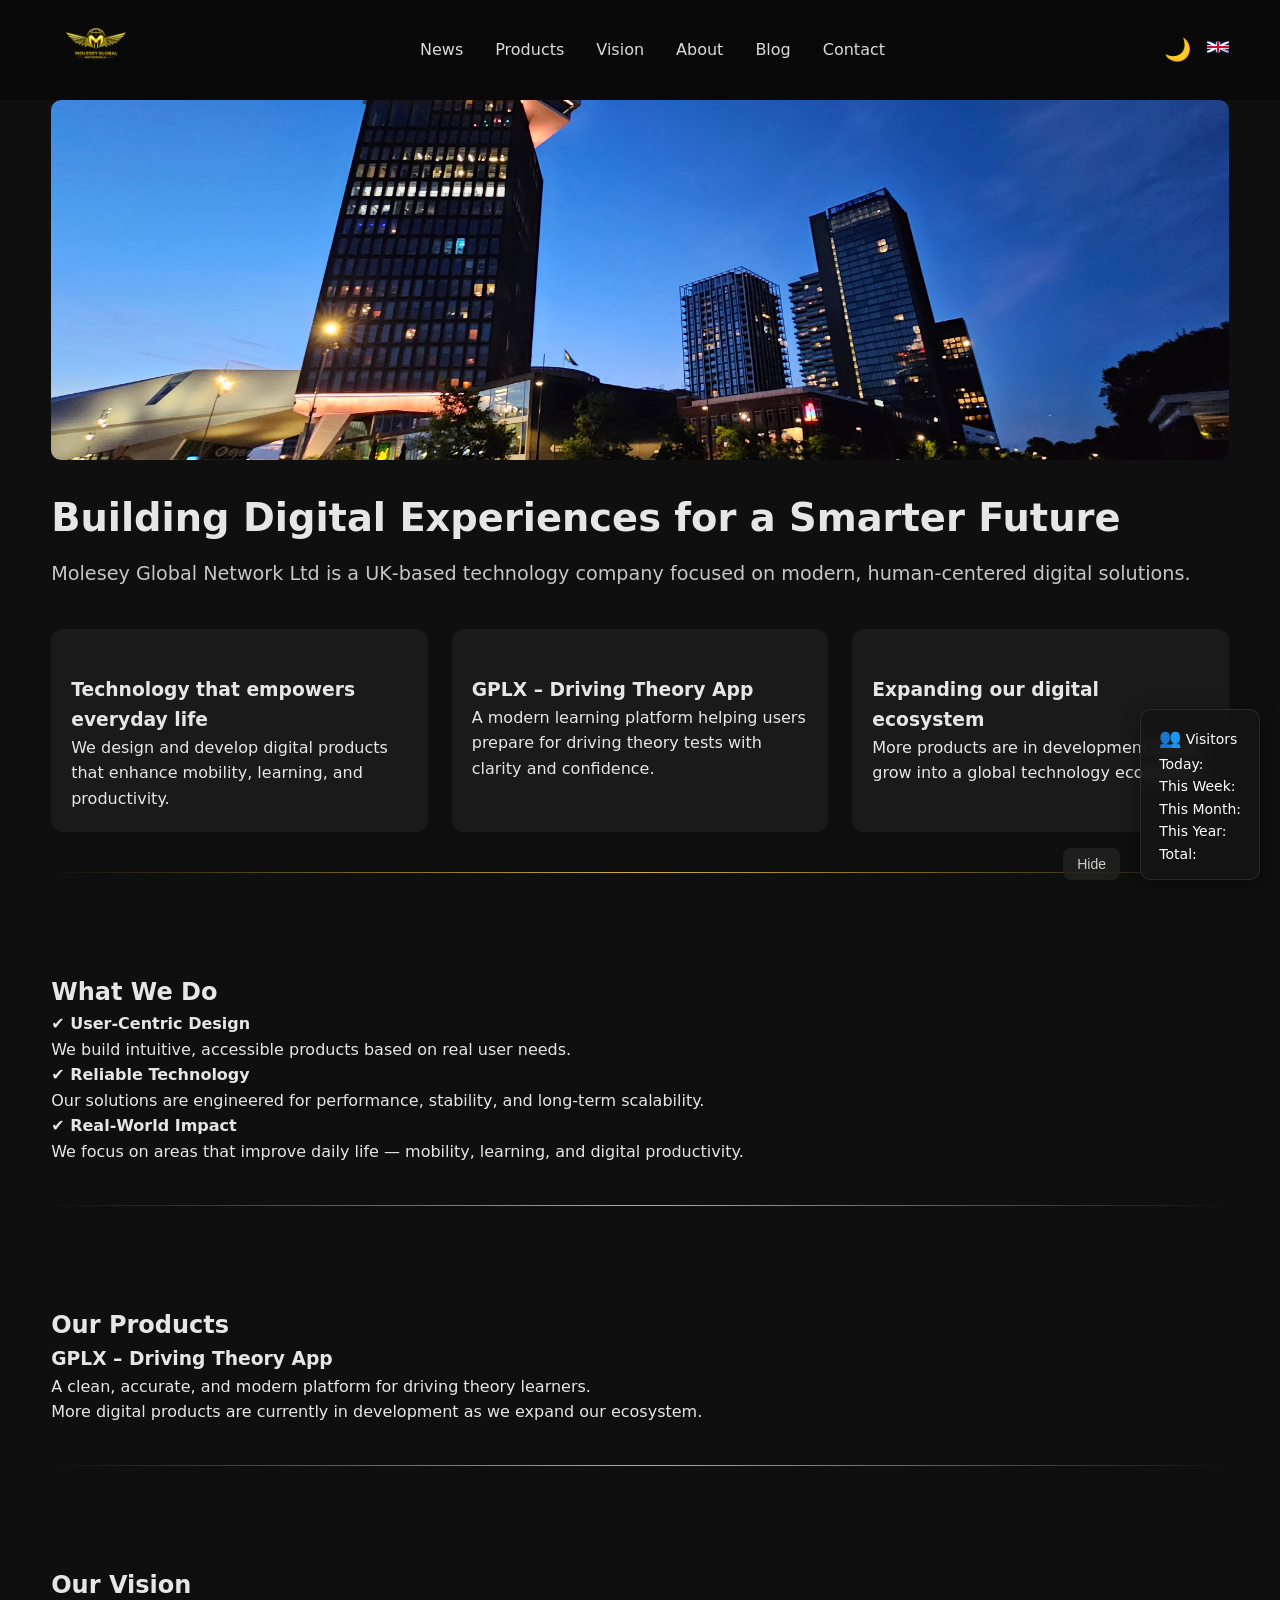
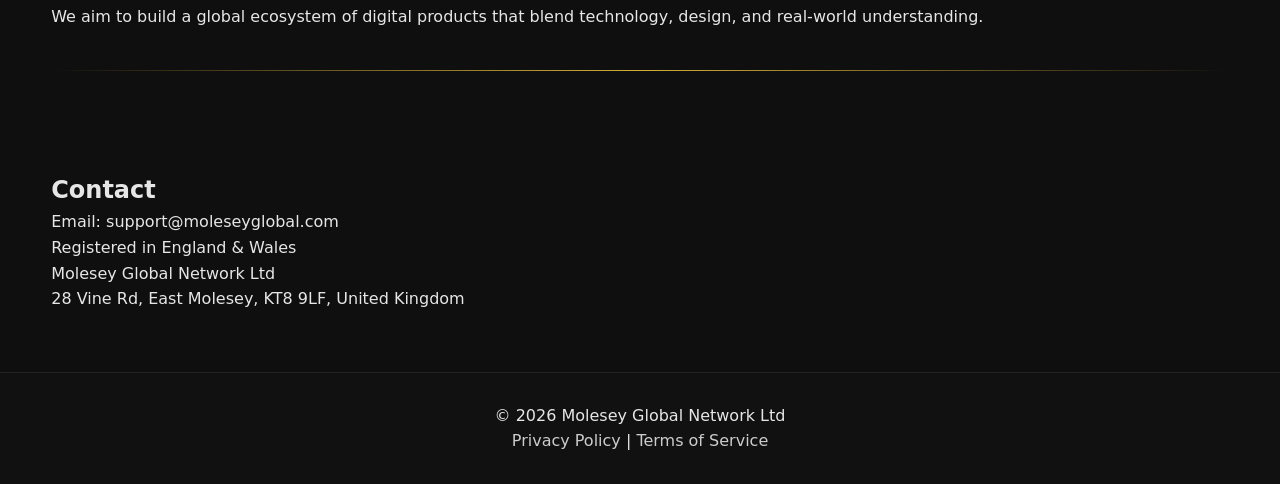
==== index.html @ 90e53769 "Update stylesheet version and script path" ====
<!DOCTYPE html>
<html lang="en">
<head>
    <meta charset="UTF-8">
    <meta name="viewport" content="width=device-width, initial-scale=1.0">

    <!-- SEO -->
    <title>Molesey Global Network Ltd</title>
    <meta name="description" content="Molesey Global Network Ltd – Building modern, human‑centered digital products in the UK.">

    <!-- Styles -->
    <link rel="stylesheet" href="/style.css?v=1.4">

    <!-- Favicon (optional) -->
    <link rel="icon" type="image/png" href="logo.png">
</head>

<body class="dark">

<!-- ============================
     HEADER
============================ -->
<header class="header">
    <div class="container">
        <div class="header-inner">

            <!-- Logo -->
            <div class="logo">
                <img src="logo.png" alt="Molesey Global Network Logo">
            </div>

            <!-- Navigation -->
            <nav class="nav">
                <a href="#news" data-i18n="navbar.news"></a>
                <a href="#products" data-i18n="navbar.products"></a>
                <a href="#vision" data-i18n="navbar.vision"></a>
                <a href="about.html" data-i18n="navbar.about"></a>
                <a href="blog/index.html" data-i18n="navbar.blog"></a>
                <a href="#contact" data-i18n="navbar.contact"></a>
            </nav>

            <!-- Icons -->
            <div class="header-icons">
                <button id="darkToggle">🌙</button>
                <button id="lang-toggle"></button>
            </div>

        </div>
    </div>
</header>

<!-- ============================
     MAIN CONTENT
============================ -->
<main class="container">

    <!-- HERO -->
    <section id="news" class="hero">
        <img src="hero.jpg" class="hero-img" alt="Digital innovation">
        <h1 class="hero-title" data-i18n="home.hero_title"></h1>
        <p class="hero-desc" data-i18n="home.hero_desc"></p>
    </section>

    <!-- NEWS GRID -->
    <section class="news-grid">
        <article class="news-card">
            <img src="img1.jpg" alt="">
            <h3 data-i18n="home.card1_title"></h3>
            <p data-i18n="home.card1_desc"></p>
        </article>

        <article class="news-card">
            <img src="img2.jpg" alt="">
            <h3 data-i18n="home.card2_title"></h3>
            <p data-i18n="home.card2_desc"></p>
        </article>

        <article class="news-card">
            <img src="img3.jpg" alt="">
            <h3 data-i18n="home.card3_title"></h3>
            <p data-i18n="home.card3_desc"></p>
        </article>
    </section>
    <div class="section-divider"></div>

    <!-- ABOUT / WHAT WE DO -->
    <section id="about" class="section-block">
        <h2 class="section-title" data-i18n="home.what_we_do_title"></h2>

        <div class="feature-list">
            <div class="feature-item">
                <h4 data-i18n="home.feature1_title"></h4>
                <p data-i18n="home.feature1_desc"></p>
            </div>

            <div class="feature-item">
                <h4 data-i18n="home.feature2_title"></h4>
                <p data-i18n="home.feature2_desc"></p>
            </div>

            <div class="feature-item">
                <h4 data-i18n="home.feature3_title"></h4>
                <p data-i18n="home.feature3_desc"></p>
            </div>
        </div>
    </section>
    <div class="section-divider"></div>

    <!-- PRODUCTS -->
    <section id="products" class="section-block">
        <h2 class="section-title" data-i18n="home.products_title"></h2>

        <div class="product-card">
            <h3 data-i18n="home.product1_title"></h3>
            <p data-i18n="home.product1_desc"></p>
        </div>

        <p data-i18n="home.products_more"></p>
    </section>
    <div class="section-divider"></div>

    <!-- VISION -->
    <section id="vision" class="section-block">
        <h2 class="section-title" data-i18n="home.vision_title"></h2>
        <p data-i18n="home.vision_desc"></p>
    </section>
    <div class="section-divider"></div>

    <!-- CONTACT -->
    <section id="contact" class="section-block">
        <h2 class="section-title" data-i18n="home.contact_title"></h2>

        <p>Email: support@moleseyglobal.com</p>
        <p data-i18n="home.contact_registered"></p>
        <p>Molesey Global Network Ltd</p>
        <p>28 Vine Rd, East Molesey, KT8 9LF, United Kingdom</p>
    </section>

</main>

<!-- ============================
     FOOTER
============================ -->
<footer class="footer">
    <p>© 2026 Molesey Global Network Ltd</p>
    <p>
        <a href="/privacy.html">Privacy Policy</a> |
        <a href="/terms.html">Terms of Service</a>
    </p>
</footer>

<!-- ============================
     SCRIPTS
============================ -->
    
<script src="https://www.gstatic.com/firebasejs/10.7.0/firebase-app.js"></script>
<script src="https://www.gstatic.com/firebasejs/10.7.0/firebase-firestore.js"></script>
    
<div id="stats-box">
  <p><span style="font-size:18px;">👥</span> Visitors</p>
  <p>Today: <span id="today"></span></p>
  <p>This Week: <span id="week"></span></p>
  <p>This Month: <span id="month"></span></p>
  <p>This Year: <span id="year"></span></p>
  <p>Total: <span id="total"></span></p>
</div>

<button id="toggle-stats">Hide</button>

<script src="/assets/js/lang.js"></script>
<script src="/assets/js/darkmode.js"></script>
<script src="/assets/js/header-grow.js"></script>
<script src="blog.js"></script>
<script src="/about/about.js"></script>
<script src="assets/js/visitor-stats.js"></script>
    
</body>
</html>
---- style.css ----
/* ============================
   RESET
============================ */
* {
    margin: 0;
    padding: 0;
    box-sizing: border-box;
}

body {
    font-family: system-ui, -apple-system, BlinkMacSystemFont, "Segoe UI", sans-serif;
    line-height: 1.6;

    /* Light mode variables */
    --bg: #ffffff;
    --bg-card: #f5f5f5;
    --text: #333;
    --header-bg: rgba(0,0,0,0.35);
    --header-bg-scroll: rgba(0,0,0,0.55);
    --nav-color: #fff;
}

/* Dark mode variables */
body.dark {
    --bg: #0f0f0f;
    --bg-card: #1a1a1a;
    --text: #e6e6e6;
    --header-bg: rgba(0,0,0,0.35);
    --header-bg-scroll: rgba(0,0,0,0.55);
    --nav-color: #fff;
}

body {
    background: var(--bg);
    color: var(--text);
}

/* ============================
   CONTAINER
============================ */
.container {
    width: 92%;
    max-width: 1200px;
    margin: auto;
}

/* ============================
   HEADER (A1 — TRANSPARENT)
============================ */
.header {
    position: sticky;
    top: 0;
    z-index: 50;
    padding: 16px 0;
    background: var(--header-bg);
    backdrop-filter: blur(12px);
    transition: all 0.25s ease;
}

.header.shrink {
    padding: 10px 0;
    background: var(--header-bg-scroll);
}

/* Header inner */
.header-inner {
    display: flex;
    justify-content: space-between;
    align-items: center;
}

/* Logo */
.logo img {
    height: 60px;
    width: auto;
    transition: 0.25s ease;
}

.header.shrink .logo img {
    height: 90px !important;
    transform: scale(1.15);
}

/* Navigation */
.nav {
    display: flex;
    gap: 32px;
}

.nav a {
    text-decoration: none;
    color: var(--nav-color);
    font-weight: 500;
    opacity: 0.85;
    transition: 0.25s ease;
}

.nav a:hover {
    opacity: 1;
}

/* Header icons */
.header-icons {
    display: flex;
    gap: 16px;
    align-items: center;
}

.header-icons button {
    background: none;
    border: none;
    font-size: 22px;
    cursor: pointer;
    color: var(--nav-color);
}

/* ============================
   HERO SECTION (TRANG CHỦ)
============================ */
.hero-img {
    width: 100%;
    height: 360px;
    object-fit: cover;
    border-radius: 10px;
    margin-bottom: 20px;
}

.hero-title {
    font-size: 2.4rem;
    font-weight: 700;
    margin-bottom: 10px;
}

.hero-desc {
    font-size: 1.2rem;
    opacity: 0.85;
}

/* ============================
   SECTION SPACING
============================ */
.section-block {
    margin-top: 100px;
}

.section-divider {
  height: 1px;
  background: linear-gradient(to right, transparent, #d4af37, transparent);
  margin: 40px 0;
}

/* ============================
   NEWS GRID
============================ */
.news-grid {
    margin-top: 40px;
    display: grid;
    grid-template-columns: repeat(auto-fit, minmax(280px, 1fr));
    gap: 24px;
}

.news-card {
    background: var(--bg-card);
    padding: 20px;
    border-radius: 12px;
    transition: 0.25s ease;
}

.news-card:hover {
    transform: translateY(-4px);
    background: #222;
}

.news-card img {
    width: 100%;
    border-radius: 8px;
    margin-bottom: 12px;
}

/* ============================
   BLOG PAGE
============================ */
.blog-header {
    text-align: center;
    margin: 120px 0 40px;
}

.blog-grid {
    display: grid;
    grid-template-columns: repeat(auto-fit, minmax(280px, 1fr));
    gap: 24px;
    margin-top: 30px;
}

.blog-card {
    background: var(--bg-card);
    padding: 20px;
    border-radius: 12px;
    transition: 0.25s ease;
}

.blog-card:hover {
    transform: translateY(-4px);
    background: #222;
}

.read-more {
    color: #4da3ff;
    font-weight: 600;
}

/* ============================
   FOOTER
============================ */
.footer {
    margin-top: 60px;
    padding: 30px 0;
    text-align: center;
    background: #111;
    border-top: 1px solid #222;
}

.footer a {
    color: #ccc;
    text-decoration: none;
}

.footer a:hover {
    color: #ff4d4d;
}

/* ============================
   RESPONSIVE — TABLET + MOBILE
============================ */

/* Tablet (iPad, Samsung Tab) */
@media (max-width: 900px) {
    .nav {
        gap: 20px;
    }
}

/* Mobile (iPhone, Samsung) */
@media (max-width: 600px) {

    .header-inner {
        flex-direction: column;
        gap: 12px;
    }

    .logo img {
        height: 52px;
    }

    .header-icons {
        position: absolute;
        top: 10px;
        right: 14px;
    }

    .nav {
        flex-wrap: wrap;
        justify-content: center;
        gap: 14px;
        margin-top: 6px;
    }

    .nav a {
        padding: 6px 0;
    }
}

/* ============================
   FLAGS
============================ */
.flag-icon {
    width: 22px;
    height: 22px;
}
/* ============================
   Visttor Statistics
============================ */
#stats-box {
  position: fixed;
  bottom: 20px;
  right: 20px;
  background: rgba(20,20,20,0.85);
  border: 1px solid rgba(255,255,255,0.1);
  box-shadow: 0 4px 18px rgba(0,0,0,0.4);
  color: #fff;
  padding: 14px 18px;
  border-radius: 10px;
  font-size: 14px;
  z-index: 999;
  backdrop-filter: blur(6px);
  opacity: 0;
  transform: translateY(10px);
  animation: fadeInStats 0.6s ease-out forwards;
}

@keyframes fadeInStats {
  to {
    opacity: 1;
    transform: translateY(0);
  }
}
/* ============================
   Toogle for guest counter
============================ */
#toggle-stats {
  position: fixed;
  bottom: 20px;
  right: 160px;
  background: #222;
  color: #fff;
  border: none;
  padding: 8px 14px;
  border-radius: 8px;
  cursor: pointer;
  font-size: 14px;
  opacity: 0.8;
}
#toggle-stats:hover {
  opacity: 1;
}
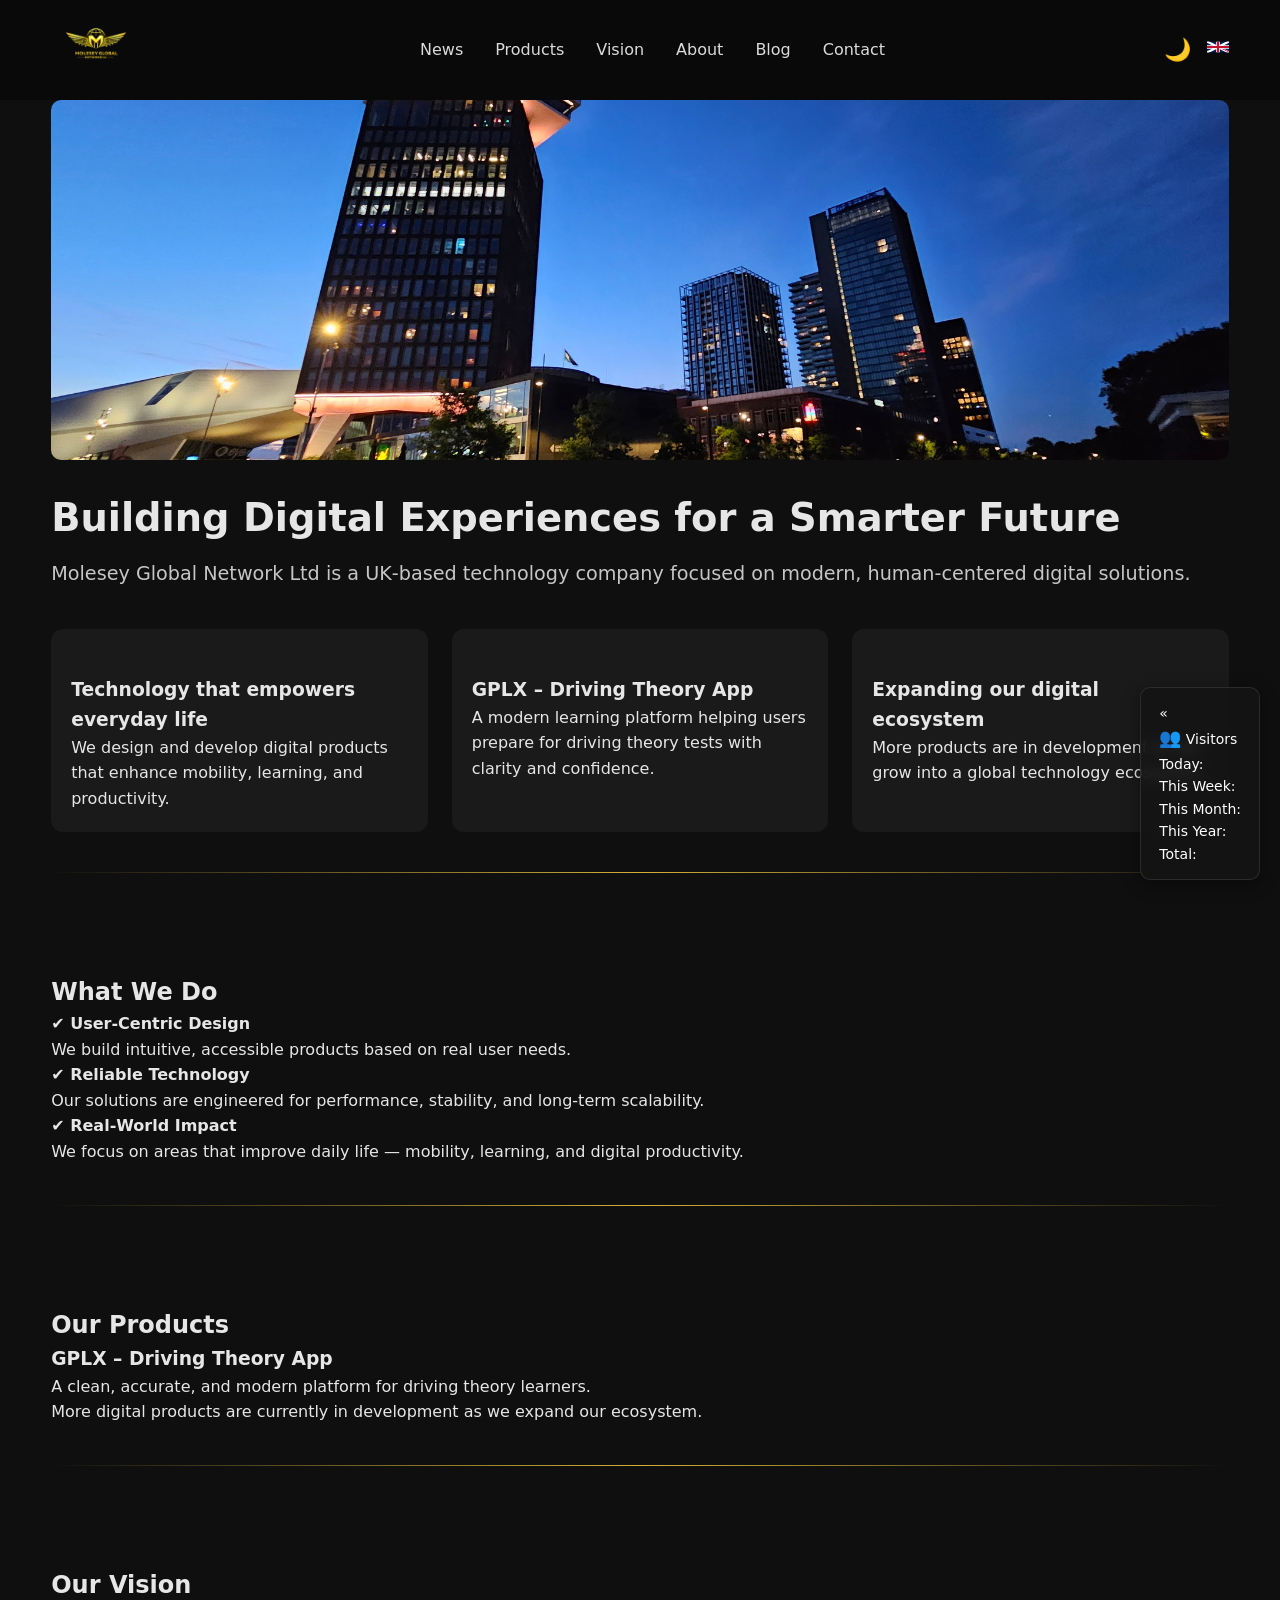
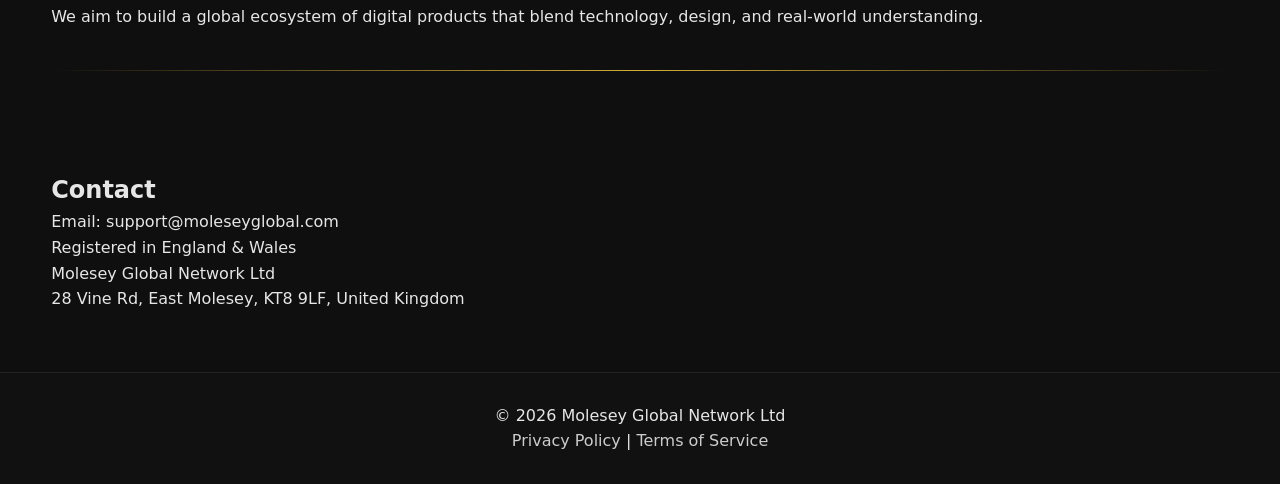
==== commit f3fb34f0: "Remove stats toggle button from index.html Removed the toggle button for stats visibility." ====
--- a/index.html
+++ b/index.html
@@ -153,10 +153,8 @@
      SCRIPTS
 ============================ -->
     
-<script src="https://www.gstatic.com/firebasejs/10.7.0/firebase-app.js"></script>
-<script src="https://www.gstatic.com/firebasejs/10.7.0/firebase-firestore.js"></script>
-    
 <div id="stats-box">
+  <div id="stats-toggle">&#171;</div> <!-- « double arrow -->
   <p><span style="font-size:18px;">👥</span> Visitors</p>
   <p>Today: <span id="today"></span></p>
   <p>This Week: <span id="week"></span></p>
@@ -165,14 +163,13 @@
   <p>Total: <span id="total"></span></p>
 </div>
 
-<button id="toggle-stats">Hide</button>
-
 <script src="/assets/js/lang.js"></script>
 <script src="/assets/js/darkmode.js"></script>
 <script src="/assets/js/header-grow.js"></script>
 <script src="blog.js"></script>
 <script src="/about/about.js"></script>
-<script src="assets/js/visitor-stats.js"></script>
+<script type="module" src="assets/js/visitor-stats.js"></script>
+<script src="/assets/js/hide.js"></script>
     
 </body>
 </html>
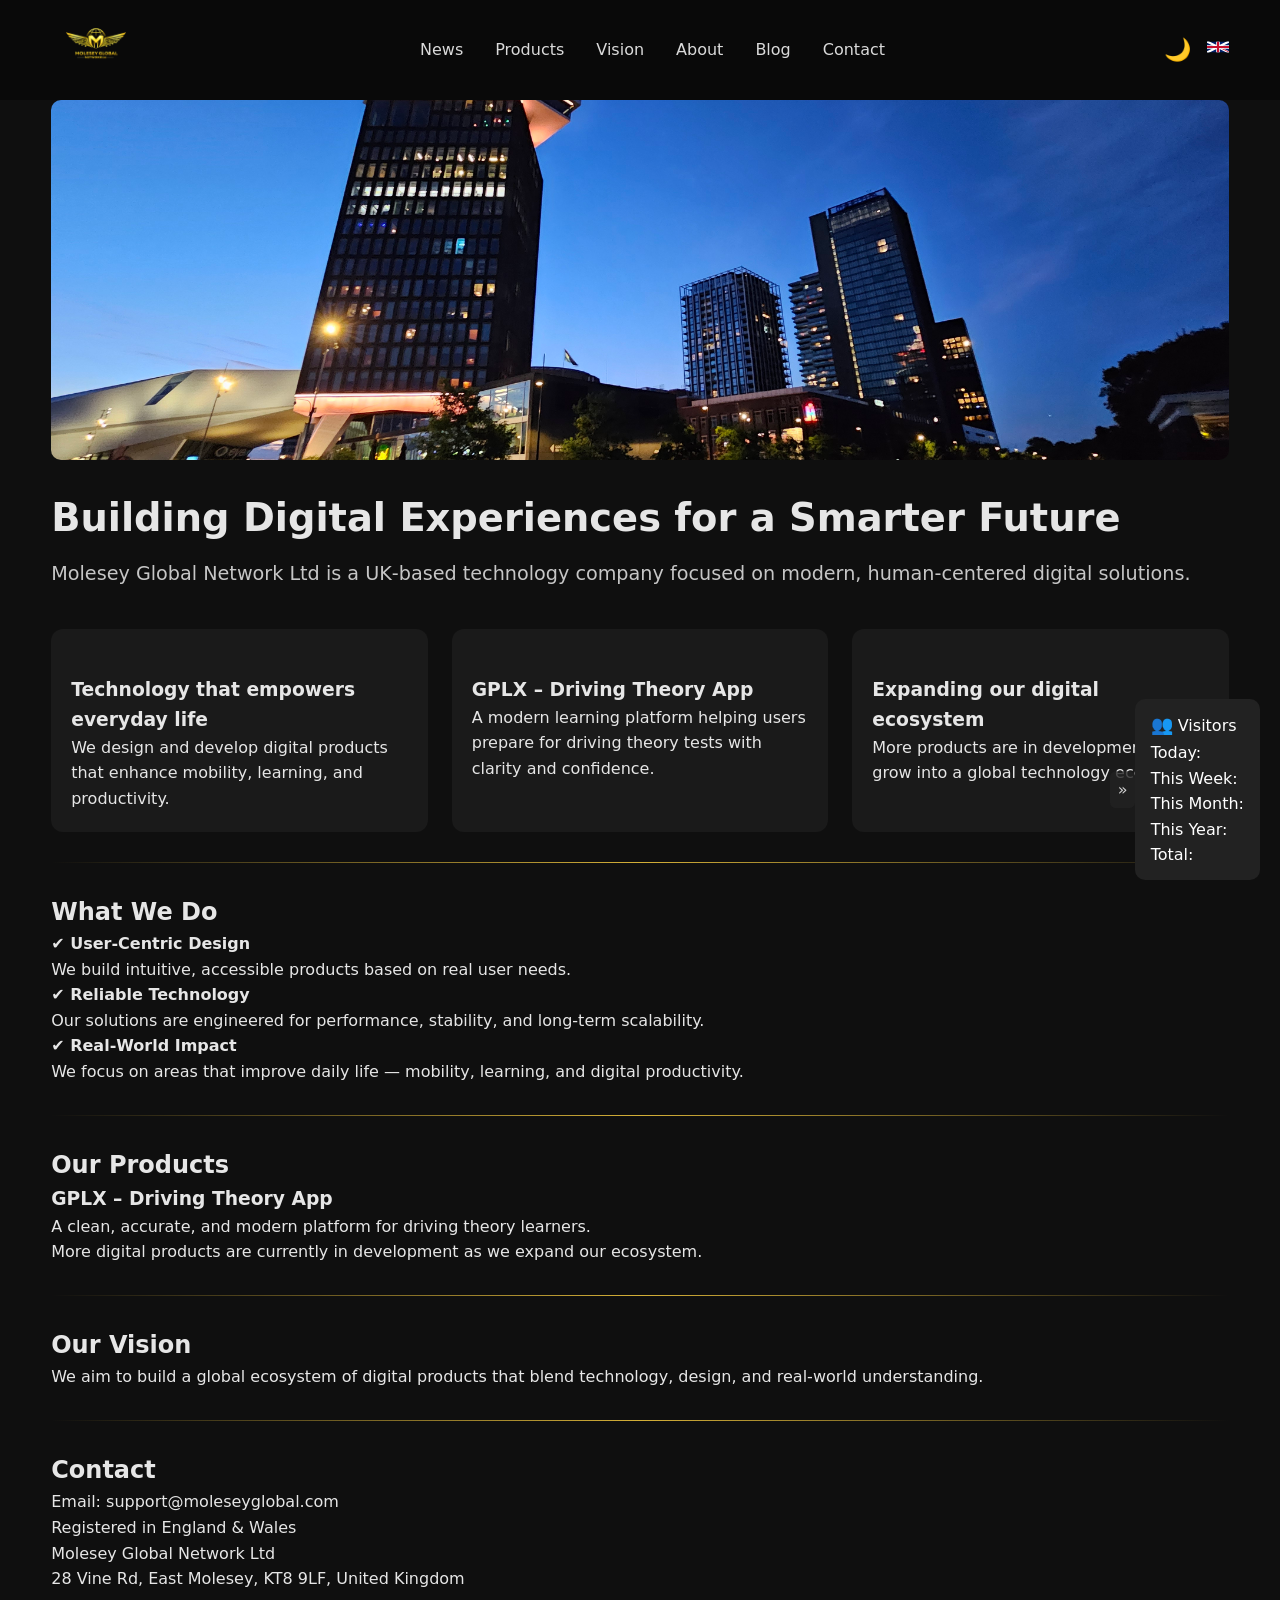
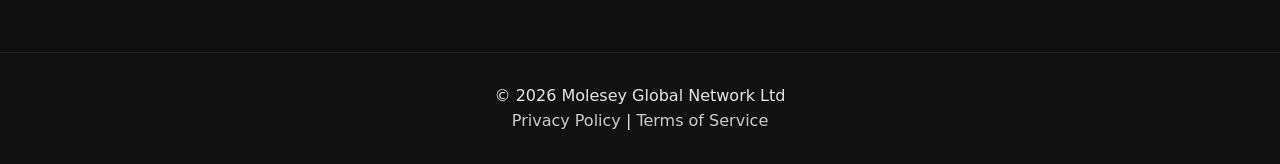
==== commit 680f51ee: "Update stylesheet version in index.html" ====
--- a/index.html
+++ b/index.html
@@ -9,7 +9,7 @@
     <meta name="description" content="Molesey Global Network Ltd – Building modern, human‑centered digital products in the UK.">
 
     <!-- Styles -->
-    <link rel="stylesheet" href="/style.css?v=1.4">
+    <link rel="stylesheet" href="/style.css?v=1.5">
 
     <!-- Favicon (optional) -->
     <link rel="icon" type="image/png" href="logo.png">
--- a/style.css
+++ b/style.css
@@ -140,13 +140,13 @@
    SECTION SPACING
 ============================ */
 .section-block {
-    margin-top: 100px;
+    margin-top: 30px;
 }
 
 .section-divider {
   height: 1px;
   background: linear-gradient(to right, transparent, #d4af37, transparent);
-  margin: 40px 0;
+  margin: 30px 0;
 }
 
 /* ============================
@@ -284,43 +284,27 @@
   position: fixed;
   bottom: 20px;
   right: 20px;
-  background: rgba(20,20,20,0.85);
-  border: 1px solid rgba(255,255,255,0.1);
-  box-shadow: 0 4px 18px rgba(0,0,0,0.4);
-  color: #fff;
-  padding: 14px 18px;
-  border-radius: 10px;
-  font-size: 14px;
-  z-index: 999;
-  backdrop-filter: blur(6px);
-  opacity: 0;
-  transform: translateY(10px);
-  animation: fadeInStats 0.6s ease-out forwards;
-}
-
-@keyframes fadeInStats {
-  to {
-    opacity: 1;
-    transform: translateY(0);
-  }
-}
-/* ============================
-   Toogle for guest counter
-============================ */
-#toggle-stats {
-  position: fixed;
-  bottom: 20px;
-  right: 160px;
   background: #222;
   color: #fff;
-  border: none;
-  padding: 8px 14px;
-  border-radius: 8px;
+  padding: 12px 16px;
+  border-radius: 10px;
+  transition: transform 0.3s ease;
+}
+
+#stats-box.hidden {
+  transform: translateX(120%);
+}
+
+#stats-toggle {
+  position: absolute;
+  left: -25px;
+  top: 50%;
+  transform: translateY(-50%);
+  background: #222;
+  color: #fff;
+  padding: 6px 8px;
+  border-radius: 6px;
   cursor: pointer;
-  font-size: 14px;
+  font-size: 16px;
   opacity: 0.8;
 }
-#toggle-stats:hover {
-  opacity: 1;
-}
-
